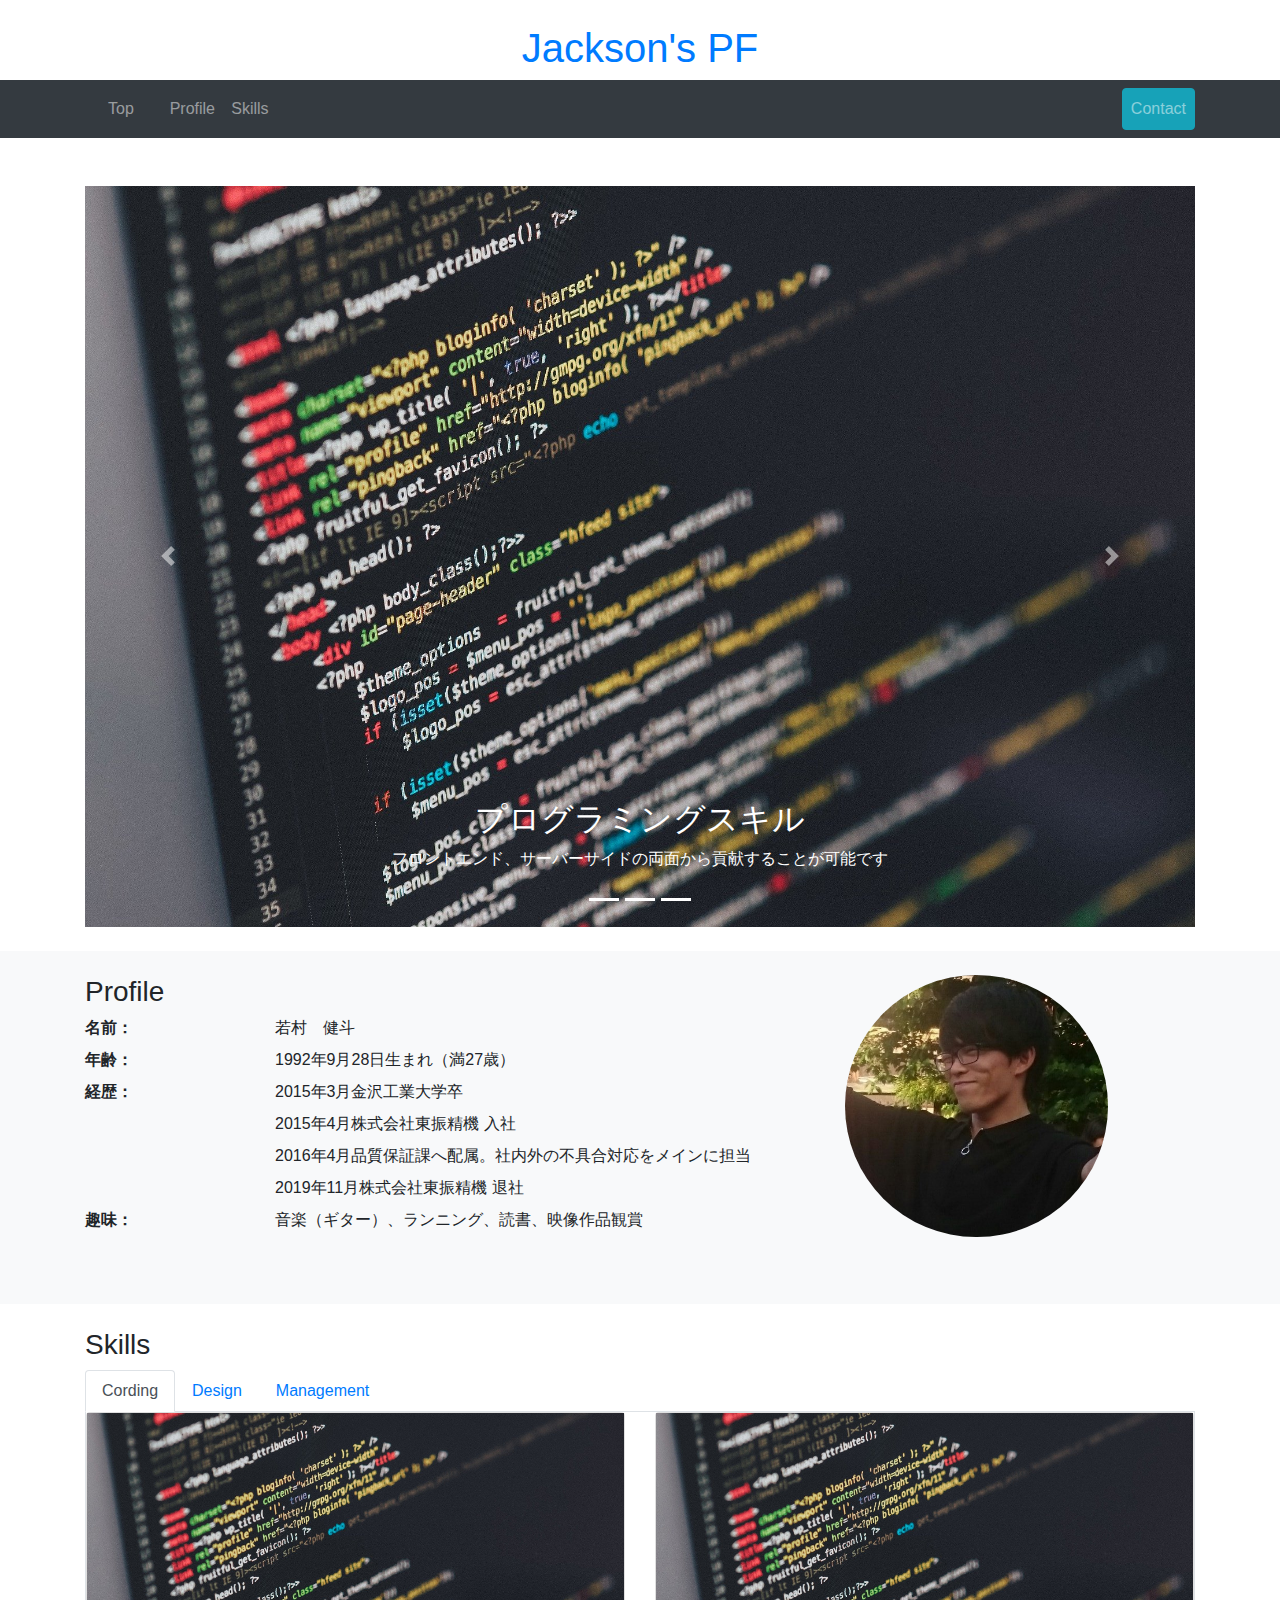
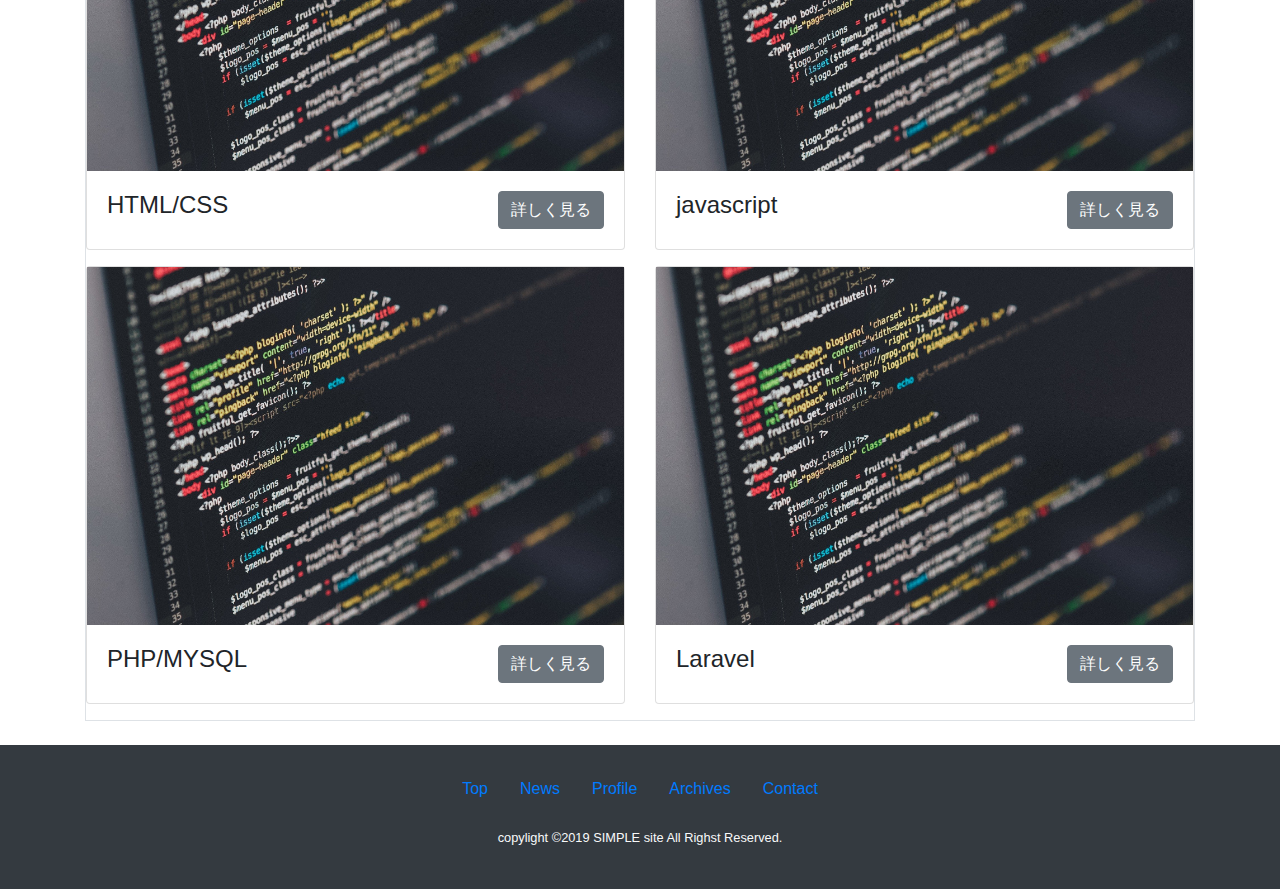
==== index.html @ bd0513f6 "second commit" ====
<!DOCTYPE html>
<html lang="ja">
<head>
    <meta charset="UTF-8">
    <meta name="viewport" content="width=device-width, initial-scale=1.0">
    <title>Document</title>
    <link rel="stylesheet" href="css/style.css">
    <link rel="stylesheet" href="bootstrap/css/bootstrap.min.css">

</head>
<body>
    <!--ヘッダー-->
    <header class="py-4">
        <div class="container text-center">
            <h1><a href="index.html">Jackson's PF</a></h1>
        </div>
        <nav class="navbar navbar-expand-md navbar-dark bg-dark sticky-top">
            <div class="container text-center">

                <button class="navbar-toggler" type="button" data-toggle="collapse" data-target="#navbar-content" aria-controls="navbar-content" aria-expanded="false" aria-label="=Toggle navigation">
                    <span class="navbar-toggler-icon"></span>
                </button>
                <div class="collapse navbar-collapse" id="navbar-content">
                    <ul class="navbar-nav mr-auto">
                        <li class="nav-item col-sm-3"><a href="#top" class="nav-link">Top</a></li>
                        <!-- <li class="nav-item col-sm-3"><a href="#news" class="nav-link">News</a></li> -->
                        <li class="nav-item col-sm-3"><a href="#profiles" class="nav-link">Profile</a></li>
                        <li class="nav-item col-sm-3"><a href="#skills" class="nav-link">Skills</a></li>
                    </ul>
                    <ul class="navbar-nav">
                        <li class="navbar-item"><a href="contact.html" class="nav-link btn btn-info">Contact</a></li>

                    </ul>
                </div>
            </div>
        </nav>

    </header>
    <!--/ヘッダー-->
    <!--メイン-->
    <main>
        <!--カルーセル-->
        <div class="py-4">
            <div class="container">
                <div id="main-visual" class="carousel slide" data-ride="carousel">
                    <ol class="carousel-indicators">
                        <li data-target="#main_visual" data-slide-to="0" class="active"></li>
                        <li data-target="#main_visual" data-slide-to="1" class="active"></li>
                        <li data-target="#main_visual" data-slide-to="2" class="active"></li>
                    </ol>
                    <div class="carousel-inner">
                        <div class="carousel-item active">
                            <img class="img-fluid" src="image/code-1839406_1920.jpg" alt="さくら">
                            <div class="carousel-caption d-none d-md-block">
                                <h2>プログラミングスキル</h2>
                                <p>フロントエンド、サーバーサイドの両面から貢献することが可能です
                                </p>
                            </div>
                        </div>
                        <div class="carousel-item">
                            <img class="img-fluid" src="image/deer-3275594_1920.jpg" alt="ボード">
                            <div class="carousel-caption d-none d-md-block">
                                <h2>デザインスキル</h2>
                                <p> Photoshop、Illustraterを用いて簡単な写真編集、ロゴ作成ができます</p>
                            </div>
                        </div>
                        <div class="carousel-item">
                            <img class="img-fluid" src="image/startup-594090_1920.jpg" alt="氷">
                            <div class="carousel-caption d-none d-md-block">
                                <h2>マネジメントスキル</h2>
                                <p>チーム活動において総合的な面で活躍することができます</p>
                            </div>
                        </div>
                    </div>
                    <a class="carousel-control-prev" href="#main_visual" role="button" data-slide="prev">
                        <span class="carousel-control-prev-icon" aria-hidden="true"></span>
                        <span class="sr-only">前に戻る</span>
                    </a>
                    <a class="carousel-control-next" href="#main_visual" role="button" data-slide="next">
                        <span class="carousel-control-next-icon" aria-hidden="true"></span>
                        <span class="sr-only">次に進む</span>
                    </a>
                </div>
            </div>
        </div>
        <!--/カルーセル-->
        <!--ニュース-->
        <!-- <div class="py-4 bg-light">
            <section id="news">
                <div class="container">
                    <div class="row">
                        <div class="col-md-8">
                            <h3>Comment</h3>
                            <p></p>
                        </div>
                    </div>
                </div>
            </section>
        </div> -->
        <!--/ニュース-->
        <!--プロフィール-->
        <div class="py-4 bg-light">
            <section id="profiles">
                <div class="container">
                    <div class="row mb-4">
                        <div class="col-md-8">
                            <h3>Profile</h3>
                            <dl class="row">
                                <dt class="col-4 col-md-3">名前：</dt>
                                <dd class="col-8 col-md-9">若村　健斗</dd>
                                <dt class="col-4 col-md-3">年齢：</dt>
                                <dd class="col-8 col-md-9">1992年9月28日生まれ（満27歳）</dd>
                                <dt class="col-4 col-md-3">経歴：</dt>
                                <dd class="col-8 col-md-9">2015年3月金沢工業大学卒</dd>
                                <dt class="col-4 col-md-3"></dt>
                                <dd class="col-8 col-md-9">2015年4月株式会社東振精機 入社</dd>
                                <dt class="col-4 col-md-3"></dt>
                                <dd class="col-8 col-md-9">2016年4月品質保証課へ配属。社内外の不具合対応をメインに担当</dd>
                                <dt class="col-4 col-md-3"></dt>
                                <dd class="col-8 col-md-9">2019年11月株式会社東振精機 退社</dd>
                                <dt class="col-4 col-md-3">趣味：</dt>
                                <dd class="col-8 col-md-9">音楽（ギター）、ランニング、読書、映像作品観賞</dd>
                            </dl>
                        </div>
                        <div class="col-md-4">
                            <img class="border-radius w-75" src="image/7ZWIS9gbRs-69HRb4pJdWQ.jpeg" alt="プロフィール写真">
                        </div>
                    </div>
                    <div class=""></div>

                </div>
            </section>

        </div>
        <!--/プロフィール-->
        <!--アーカイブ-->
        <div class="py-4">
            <section id="skills">
                <div class="container">
                    <h3>Skills</h3>
                    <!--タブ型ナビゲーション-->
                    <div class="nav nav-tabs" id="tab-menus" role="tablist">
                        <a class="nav-item nav-link active" id="tab-menu01" data-toggle="tab" href="#panel-menu01" role="tab" aria-controls="panel-menu01" aria-selected="true">
                            Cording
                        </a>
                        <a class="nav-item nav-link" id="tab-menu02" data-toggle="tab" href="#panel-menu02" role="tab" aria-controls="panel-menu02" aria-selected="false">
                            Design
                        </a>
                        <a class="nav-item nav-link" id="tab-menu03" data-toggle="tab" href="#panel-menu03" role="tab" aria-controls="panel-menu03" aria-selected="false">
                            Management
                        </a>
                    </div>
                    <!--/タブ型ナビゲーション-->
                    <!--タブ中身-->
                    <div class="tab-content" id="panel-menus">
                        <!--タブ01内容-->
                        <div class="tab-pane fade show active border border-top-0" id="panel-menu01" role="tabpanel" aria-labelledby="tab-menu01">
                            <div class="row">
                                <div class="col-md-6">
                                    <div class="card mb-3">
                                        <img src="image/code-1839406_1920.jpg" alt="" class="img-fluid">
                                        <div class="card-body d-flex justify-content-between">
                                            <h4>HTML/CSS</h4>
                                            <button type="button" class="btn btn-secondary">
                                                詳しく見る
                                            </button>
                                        </div>
                                    </div>
                                </div>
                                <div class="col-md-6">
                                    <div class="card mb-3">
                                        <img src="image/code-1839406_1920.jpg" alt="" class="img-fluid">
                                        <div class="card-body d-flex justify-content-between">
                                            <h4>javascript</h4>
                                            <button type="button" class="btn btn-secondary">
                                                詳しく見る
                                            </button>
                                        </div>
                                    </div>
                                </div>
                                <div class="col-md-6">
                                    <div class="card mb-3">
                                        <img src="image/code-1839406_1920.jpg" alt="" class="img-fluid">
                                        <div class="card-body d-flex justify-content-between">
                                            <h4>PHP/MYSQL</h4>
                                            <button type="button" class="btn btn-secondary">
                                                詳しく見る
                                            </button>
                                        </div>
                                    </div>
                                </div>
                                <div class="col-md-6">
                                    <div class="card mb-3">
                                        <img src="image/code-1839406_1920.jpg" alt="" class="img-fluid">
                                        <div class="card-body d-flex justify-content-between">
                                            <h4>Laravel</h4>
                                            <button type="button" class="btn btn-secondary">
                                                詳しく見る
                                            </button>
                                        </div>
                                    </div>
                                </div>
                            </div>

                        </div>
                        <!--/タブ01内容-->
                        <!--タブ02内容-->
                        <div class="tab-pane fade border border-top-0" id="panel-menu02" role="tabpanel" aria-labelledby="tab-menu02">
                            <div class="row">
                                <div class="col-md-6">
                                    <div class="card mb-3">
                                        <img src="image/deer-3275594_1920.jpg" alt="" class="img-fluid">
                                        <div class="card-body d-flex justify-content-between">
                                            <h4>Illustrater</h4>
                                            <button type="button" class="btn btn-secondary">
                                                詳しく見る
                                            </button>
                                        </div>
                                    </div>
                                </div>
                                <div class="col-md-6">
                                    <div class="card mb-3">
                                        <img src="image/deer-3275594_1920.jpg" alt="" class="img-fluid">
                                        <div class="card-body d-flex justify-content-between">
                                            <h4>Photoshop</h4>
                                            <button type="button" class="btn btn-secondary">
                                                詳しく見る
                                            </button>
                                        </div>
                                    </div>
                                </div>
                            </div>
                        </div>
                        <!--/タブ02内容-->
                        <!--タブ03内容-->
                        <div class="tab-pane fade border border-top-0" id="panel-menu03" role="tabpanel" aria-labelledby="tab-menu03">
                            <div class="row">
                                <div class="col-md-6">
                                    <div class="card mb-3">
                                        <img src="image/startup-594090_1920.jpg" alt="" class="img-fluid">
                                        <div class="card-body d-flex justify-content-between">
                                            <h4>リーダーシップ力</h4>
                                            <button type="button" class="btn btn-secondary">
                                                詳しく見る
                                            </button>
                                        </div>
                                    </div>
                                </div>
                                <div class="col-md-6">
                                    <div class="card mb-3">
                                        <img src="image/startup-594090_1920.jpg" alt="" class="img-fluid">
                                        <div class="card-body d-flex justify-content-between">
                                            <h4>論理的思考力</h4>
                                            <button type="button" class="btn btn-secondary">
                                                詳しく見る
                                            </button>
                                        </div>
                                    </div>
                                </div>
                            </div>
                        </div>
                        <!--/タブ03内容-->
                    </div>
                    <!--/タブ中身-->

                </div>
            </section>

        </div>
        <!--/アーカイブ-->

        <!--入力フォーム-->
        <div>

        </div>
        <!--/入力フォーム-->
    </main>
    <!--/メイン-->
    <!--フッター-->
    <footer class="py-4 bg-dark text-light">
        <div class="container text-center">
            <ul class="nav justify-content-center mb-3">
                <li class="nav-item">
                    <a class="nav-link" href="#top">Top</a>
                </li>
                <li class="nav-item">
                    <a class="nav-link" href="#news">News</a>
                </li>
                <li class="nav-item">
                    <a class="nav-link" href="#profiles">Profile</a>
                </li>
                <li class="nav-item">
                    <a class="nav-link" href="#archives">Archives</a>
                </li>
                <li class="nav-item">
                    <a class="nav-link" href="contact.html">Contact</a>
                </li>
            </ul>
            <p><small>copylight &copy;2019 SIMPLE site All Righst Reserved.</small></p>
        </div>

    </footer>
    <!--フッター-->
    <script src="bootstrap/js/jquery-3.4.1.min.js"></script>
    <script src="bootstrap/js/bootstrap.bundle.min.js"></script>

</body>
</html>
---- css/style.css ----
@charset "utf-8";
.html{
    font-size: 62.5%;
}
body{
    margin: 0;
    background-color: #eaedf2;
    color: #252525;
    font-family: "Helvetica","Arial","BIZ UDGothic","Hiragino Kaku Gothic ProN","Hiragino Sans",YuGothic,"Yu Gothic","メイリオ",Meiryo,sans-serif;
}
*,*::before,*::after{
    box-sizing: border-box;
}
.border-radius{
    border-radius: 50%;
}
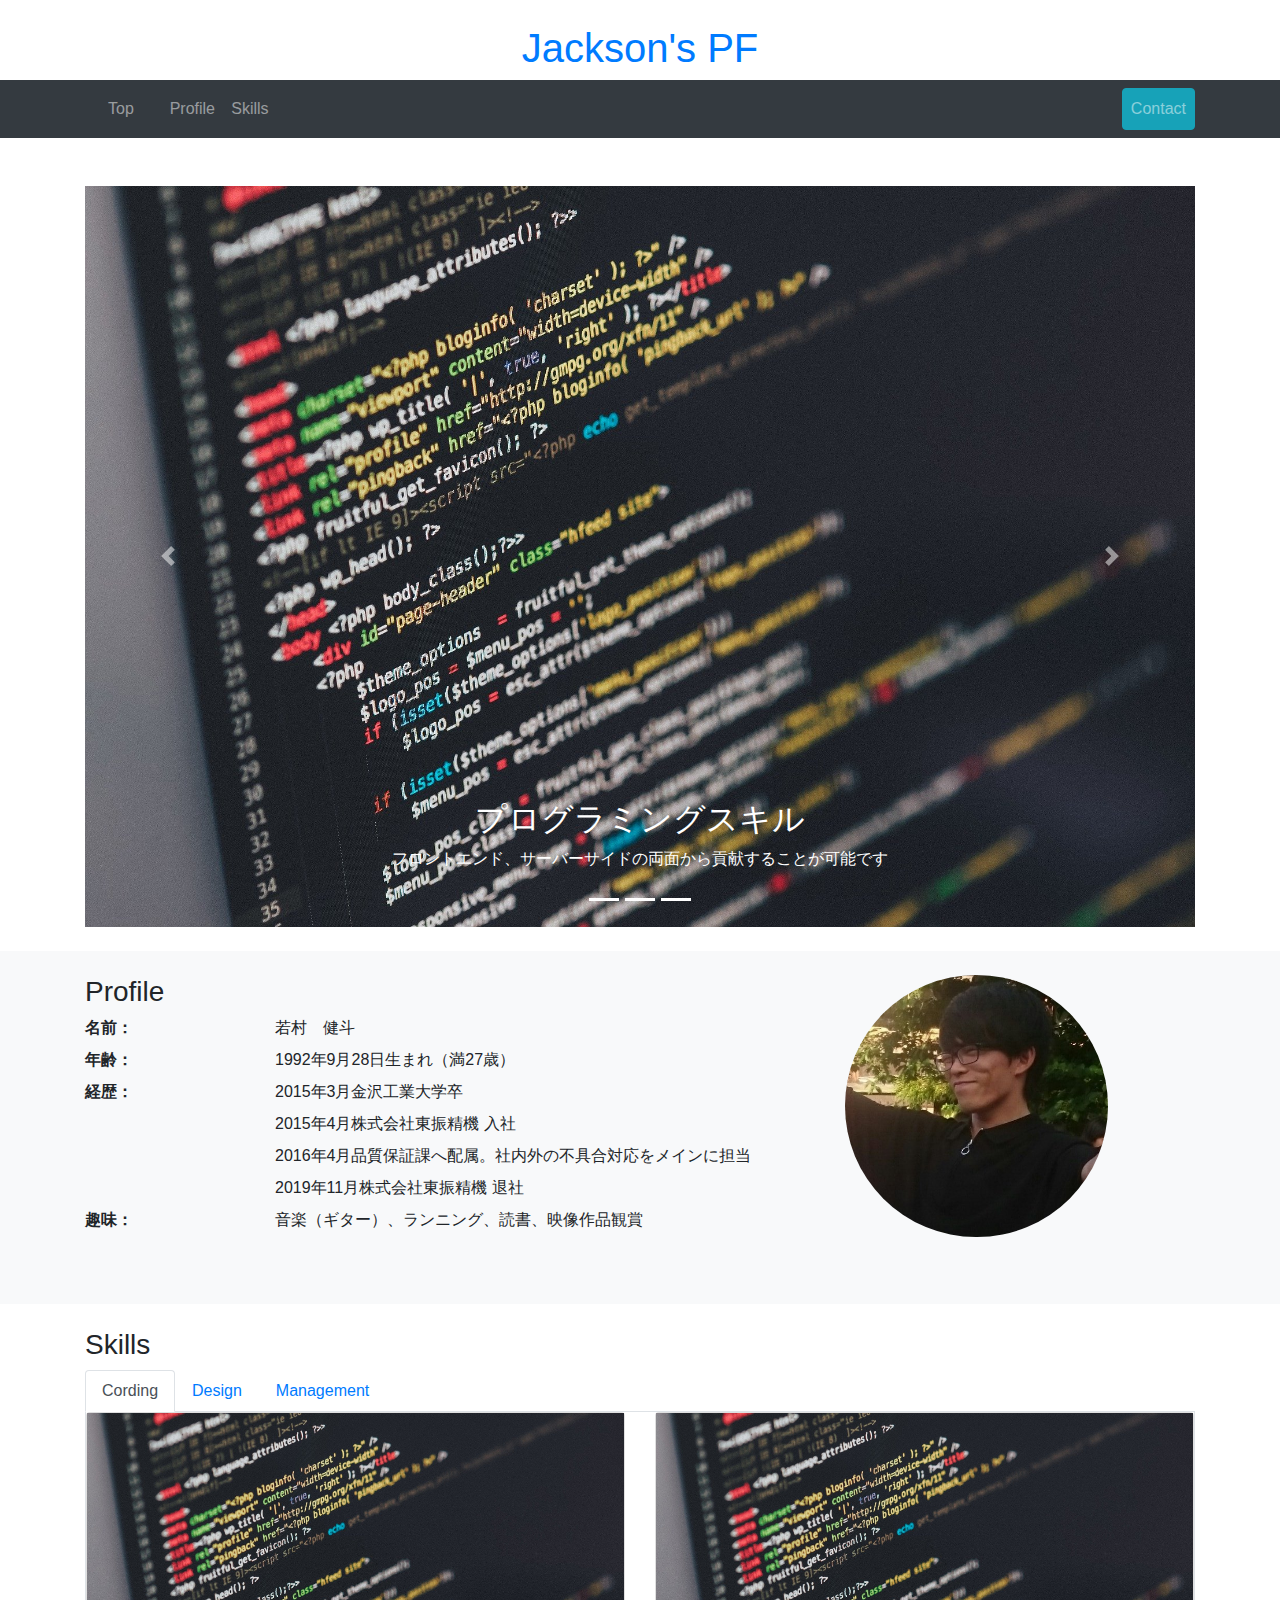
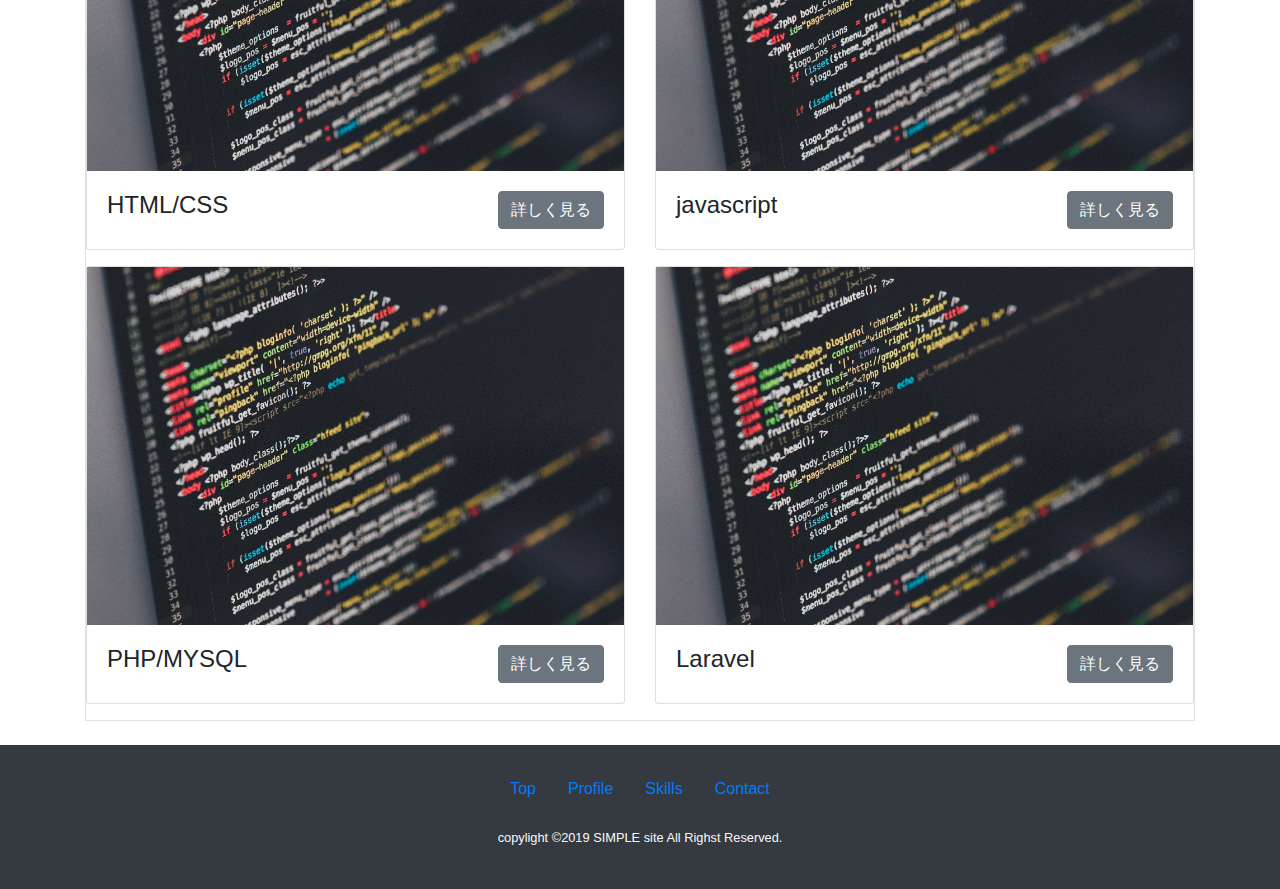
==== commit a8444a7a: "third commit" ====
--- a/index.html
+++ b/index.html
@@ -283,14 +283,14 @@
                 <li class="nav-item">
                     <a class="nav-link" href="#top">Top</a>
                 </li>
-                <li class="nav-item">
+                <!-- <li class="nav-item">
                     <a class="nav-link" href="#news">News</a>
-                </li>
+                </li> -->
                 <li class="nav-item">
                     <a class="nav-link" href="#profiles">Profile</a>
                 </li>
                 <li class="nav-item">
-                    <a class="nav-link" href="#archives">Archives</a>
+                    <a class="nav-link" href="#skills">Skills</a>
                 </li>
                 <li class="nav-item">
                     <a class="nav-link" href="contact.html">Contact</a>
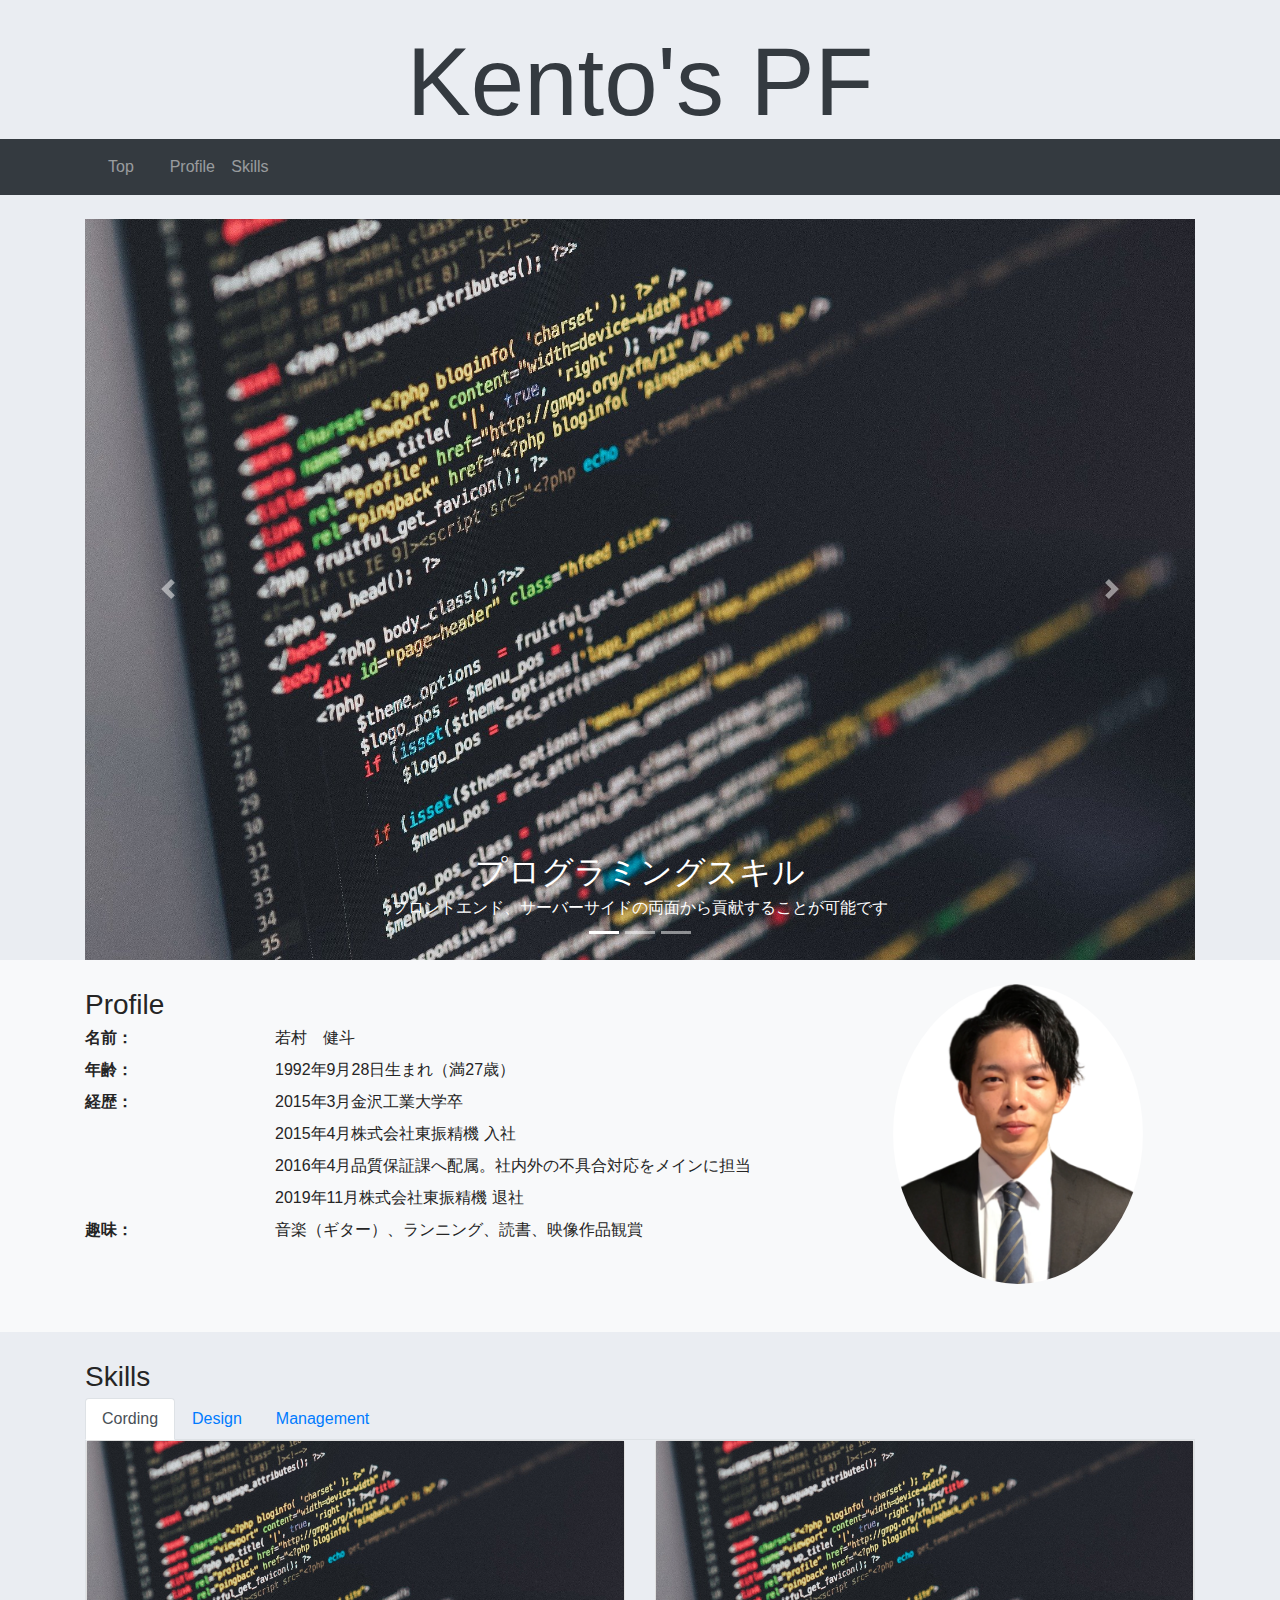
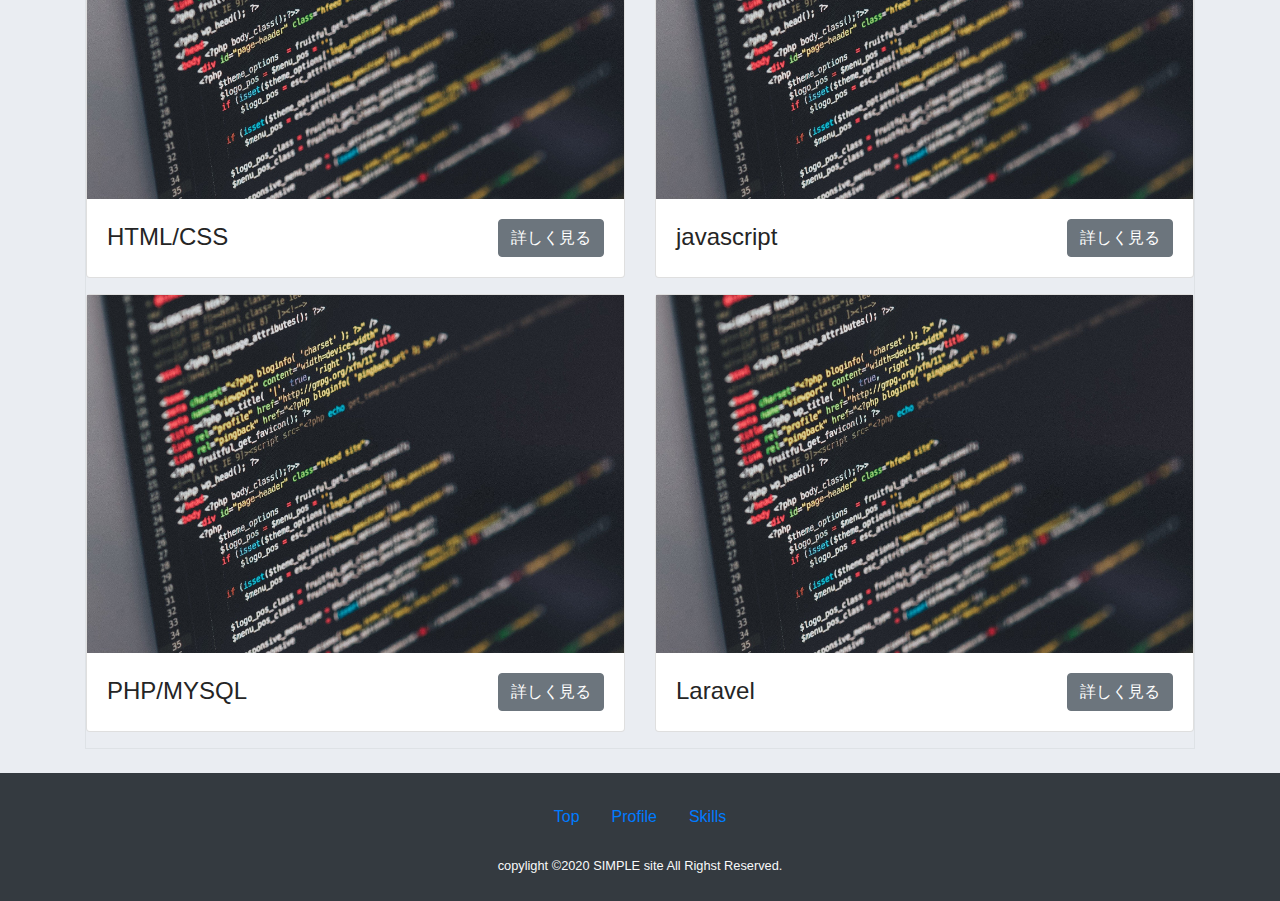
==== commit 2a8778f4: "add modal and more" ====
--- a/index.html
+++ b/index.html
@@ -4,15 +4,17 @@
     <meta charset="UTF-8">
     <meta name="viewport" content="width=device-width, initial-scale=1.0">
     <title>Document</title>
+    <link rel="stylesheet" href="bootstrap/css/bootstrap.min.css">
     <link rel="stylesheet" href="css/style.css">
-    <link rel="stylesheet" href="bootstrap/css/bootstrap.min.css">
+    <link rel="stylesheet" href="css/reset.css">
+
 
 </head>
 <body>
     <!--ヘッダー-->
     <header class="py-4">
         <div class="container text-center">
-            <h1><a href="index.html">Jackson's PF</a></h1>
+            <h1 class="display-1"><a href="index.html" class="text-dark">Kento's PF</a></h1>
         </div>
         <nav class="navbar navbar-expand-md navbar-dark bg-dark sticky-top">
             <div class="container text-center">
@@ -27,10 +29,10 @@
                         <li class="nav-item col-sm-3"><a href="#profiles" class="nav-link">Profile</a></li>
                         <li class="nav-item col-sm-3"><a href="#skills" class="nav-link">Skills</a></li>
                     </ul>
-                    <ul class="navbar-nav">
+                    <!-- <ul class="navbar-nav">
                         <li class="navbar-item"><a href="contact.html" class="nav-link btn btn-info">Contact</a></li>
 
-                    </ul>
+                    </ul> -->
                 </div>
             </div>
         </nav>
@@ -40,17 +42,17 @@
     <!--メイン-->
     <main>
         <!--カルーセル-->
-        <div class="py-4">
+        <div class="py-0">
             <div class="container">
-                <div id="main-visual" class="carousel slide" data-ride="carousel">
+                <div id="main_visual" class="carousel slide" data-ride="carousel">
                     <ol class="carousel-indicators">
                         <li data-target="#main_visual" data-slide-to="0" class="active"></li>
-                        <li data-target="#main_visual" data-slide-to="1" class="active"></li>
-                        <li data-target="#main_visual" data-slide-to="2" class="active"></li>
+                        <li data-target="#main_visual" data-slide-to="1"></li>
+                        <li data-target="#main_visual" data-slide-to="2"></li>
                     </ol>
                     <div class="carousel-inner">
                         <div class="carousel-item active">
-                            <img class="img-fluid" src="image/code-1839406_1920.jpg" alt="さくら">
+                            <img class="img-fluid" src="image/code-1839406_1920.jpg" alt="html/css">
                             <div class="carousel-caption d-none d-md-block">
                                 <h2>プログラミングスキル</h2>
                                 <p>フロントエンド、サーバーサイドの両面から貢献することが可能です
@@ -58,14 +60,14 @@
                             </div>
                         </div>
                         <div class="carousel-item">
-                            <img class="img-fluid" src="image/deer-3275594_1920.jpg" alt="ボード">
+                            <img class="img-fluid" src="image/deer-3275594_1920.jpg" alt="design-logo">
                             <div class="carousel-caption d-none d-md-block">
                                 <h2>デザインスキル</h2>
                                 <p> Photoshop、Illustraterを用いて簡単な写真編集、ロゴ作成ができます</p>
                             </div>
                         </div>
                         <div class="carousel-item">
-                            <img class="img-fluid" src="image/startup-594090_1920.jpg" alt="氷">
+                            <img class="img-fluid" src="image/startup-594090_1920.jpg" alt="pm-logo">
                             <div class="carousel-caption d-none d-md-block">
                                 <h2>マネジメントスキル</h2>
                                 <p>チーム活動において総合的な面で活躍することができます</p>
@@ -123,7 +125,7 @@
                             </dl>
                         </div>
                         <div class="col-md-4">
-                            <img class="border-radius w-75" src="image/7ZWIS9gbRs-69HRb4pJdWQ.jpeg" alt="プロフィール写真">
+                            <img class="border-radius profile-image ml-5" src="image/スクリーンショット 2020-02-04 18.55.08.png" alt="プロフィール写真">
                         </div>
                     </div>
                     <div class=""></div>
@@ -161,7 +163,7 @@
                                         <img src="image/code-1839406_1920.jpg" alt="" class="img-fluid">
                                         <div class="card-body d-flex justify-content-between">
                                             <h4>HTML/CSS</h4>
-                                            <button type="button" class="btn btn-secondary">
+                                            <button type="button" class="btn btn-secondary" data-toggle="modal" data-target="#modal01">
                                                 詳しく見る
                                             </button>
                                         </div>
@@ -172,7 +174,7 @@
                                         <img src="image/code-1839406_1920.jpg" alt="" class="img-fluid">
                                         <div class="card-body d-flex justify-content-between">
                                             <h4>javascript</h4>
-                                            <button type="button" class="btn btn-secondary">
+                                            <button type="button" class="btn btn-secondary" data-toggle="modal" data-target="#modal02">
                                                 詳しく見る
                                             </button>
                                         </div>
@@ -183,7 +185,7 @@
                                         <img src="image/code-1839406_1920.jpg" alt="" class="img-fluid">
                                         <div class="card-body d-flex justify-content-between">
                                             <h4>PHP/MYSQL</h4>
-                                            <button type="button" class="btn btn-secondary">
+                                            <button type="button" class="btn btn-secondary" data-toggle="modal" data-target="#modal03">
                                                 詳しく見る
                                             </button>
                                         </div>
@@ -194,14 +196,97 @@
                                         <img src="image/code-1839406_1920.jpg" alt="" class="img-fluid">
                                         <div class="card-body d-flex justify-content-between">
                                             <h4>Laravel</h4>
-                                            <button type="button" class="btn btn-secondary">
-                                                詳しく見る
-                                            </button>
-                                        </div>
-                                    </div>
-                                </div>
-                            </div>
-
+                                            <button type="button" class="btn btn-secondary" data-toggle="modal" data-target="#modal04">
+                                                詳しく見る
+                                            </button>
+                                        </div>
+                                    </div>
+                                </div>
+                            </div>
+                            <!-- もーだる中身01 -->
+                            <div class="modal fade" id="modal01" tabindex="-1" role="dialog" aria-labelledby="modal01-label" aria-hidden="true">
+                                <div class="modal-dialog modal-dialog-centerd" role="document">
+                                    <div class="modal-content">
+                                        <div class="modal-header">
+                                            <h5 class="modal-title" id="modal01-label">HTML/CSS</h5>
+                                            <button type="button" class="close" data-dismiss="modal" aria-label="Close">
+                                                <span aria-hidden="true">&times;</span>
+                                            </button>
+                                        </div>
+                                        <div class="modal-body">
+                                            <p class="text-center"><img alt="#" src="./image/code-1839406_1920.jpg" class="img-fluid"></p>
+                                            <p>一般的なwebサイトをコーディングすることができます。Bootstrapのフレームワークを扱うことができます。</p>
+                                        </div>
+                                        <div class="modal-footer">
+                                            <button type="button" class="btn btn-secondary" data-dismiss="modal">Close</button>
+                                        </div>
+                                    </div>
+                                </div>
+                            </div>
+                            <!--  /モーダルなかみ01 -->
+                            <!-- もーだる中身０２ -->
+                            <div class="modal fade" id="modal02" tabindex="-1" role="dialog" aria-labelledby="modal02-label" aria-hidden="true">
+                                <div class="modal-dialog modal-dialog-centerd" role="document">
+                                    <div class="modal-content">
+                                        <div class="modal-header">
+                                            <h5 class="modal-title" id="modal01-label">javascript</h5>
+                                            <button type="button" class="close" data-dismiss="modal" aria-label="Close">
+                                                <span aria-hidden="true">&times;</span>
+                                            </button>
+                                        </div>
+                                        <div class="modal-body">
+                                            <p class="text-center"><img alt="#" src="./image/code-1839406_1920.jpg" class="img-fluid"></p>
+                                            <p>現在勉強中ですが、web上で動く簡単なものを組み込むことができます</p>
+                                        </div>
+                                        <div class="modal-footer">
+                                            <button type="button" class="btn btn-secondary" data-dismiss="modal">Close</button>
+                                        </div>
+                                    </div>
+                                </div>
+                            </div>
+                            <!--  /モーダルなかみ02 -->
+                            <!-- もーだる中身03 -->
+                            <div class="modal fade" id="modal03" tabindex="-1" role="dialog" aria-labelledby="modal03-label" aria-hidden="true">
+                                <div class="modal-dialog modal-dialog-centerd" role="document">
+                                    <div class="modal-content">
+                                        <div class="modal-header">
+                                            <h5 class="modal-title" id="modal03-label">PHP/MYSQL</h5>
+                                            <button type="button" class="close" data-dismiss="modal" aria-label="Close">
+                                                <span aria-hidden="true">&times;</span>
+                                            </button>
+                                        </div>
+                                        <div class="modal-body">
+                                            <p class="text-center"><img alt="#" src="./image/code-1839406_1920.jpg" class="img-fluid"></p>
+                                            <p>データベースとのデータの遷移、リレーションなど基本的な使用用途については問題なく扱うことができます。</p>
+                                        </div>
+                                        <div class="modal-footer">
+                                            <button type="button" class="btn btn-secondary" data-dismiss="modal">Close</button>
+                                        </div>
+                                    </div>
+                                </div>
+                            </div>
+                            <!--  /モーダルなかみ03 -->
+                            <!-- もーだる中身04 -->
+                            <div class="modal fade" id="modal04" tabindex="-1" role="dialog" aria-labelledby="modal04-label" aria-hidden="true">
+                                <div class="modal-dialog modal-dialog-centerd" role="document">
+                                    <div class="modal-content">
+                                        <div class="modal-header">
+                                            <h5 class="modal-title" id="modal04-label">Laravel</h5>
+                                            <button type="button" class="close" data-dismiss="modal" aria-label="Close">
+                                                <span aria-hidden="true">&times;</span>
+                                            </button>
+                                        </div>
+                                        <div class="modal-body">
+                                            <p class="text-center"><img alt="#" src="./image/code-1839406_1920.jpg" class="img-fluid"></p>
+                                            <p>基本的なMVCのシステムを理解してアプリを作成できます。laravelを用いたアプリを作成いたしました。googleAPIを用いた画像認証装置が組み込まれています。またCRUD機能が組み込まれてあります。（URL:https://glacial-lowlands-63120.herokuapp.com/)</p>
+                                        </div>
+                                        <div class="modal-footer">
+                                            <button type="button" class="btn btn-secondary" data-dismiss="modal">Close</button>
+                                        </div>
+                                    </div>
+                                </div>
+                            </div>
+                            <!--  /モーダルなかみ04 -->
                         </div>
                         <!--/タブ01内容-->
                         <!--タブ02内容-->
@@ -212,7 +297,7 @@
                                         <img src="image/deer-3275594_1920.jpg" alt="" class="img-fluid">
                                         <div class="card-body d-flex justify-content-between">
                                             <h4>Illustrater</h4>
-                                            <button type="button" class="btn btn-secondary">
+                                            <button type="button" class="btn btn-secondary" data-toggle="modal" data-target="#modal05">
                                                 詳しく見る
                                             </button>
                                         </div>
@@ -223,13 +308,55 @@
                                         <img src="image/deer-3275594_1920.jpg" alt="" class="img-fluid">
                                         <div class="card-body d-flex justify-content-between">
                                             <h4>Photoshop</h4>
-                                            <button type="button" class="btn btn-secondary">
-                                                詳しく見る
-                                            </button>
-                                        </div>
-                                    </div>
-                                </div>
-                            </div>
+                                            <button type="button" class="btn btn-secondary" data-toggle="modal" data-target="#modal06">
+                                                詳しく見る
+                                            </button>
+                                        </div>
+                                    </div>
+                                </div>
+                            </div>
+                            <!-- もーだる中身05 -->
+                            <div class="modal fade" id="modal05" tabindex="-1" role="dialog" aria-labelledby="modal05-label" aria-hidden="true">
+                                <div class="modal-dialog modal-dialog-centerd" role="document">
+                                    <div class="modal-content">
+                                        <div class="modal-header">
+                                            <h5 class="modal-title" id="modal05-label">Illustrater</h5>
+                                            <button type="button" class="close" data-dismiss="modal" aria-label="Close">
+                                                <span aria-hidden="true">&times;</span>
+                                            </button>
+                                        </div>
+                                        <div class="modal-body">
+                                            <p class="text-center"><img alt="#" src="./image/deer-3275594_1920.jpg" class="img-fluid"></p>
+                                            <p>デザインに興味があり将来的にはwebで用いられるようなロゴを作成できるようになりたいと考えており現在勉強中です。</p>
+                                        </div>
+                                        <div class="modal-footer">
+                                            <button type="button" class="btn btn-secondary" data-dismiss="modal">Close</button>
+                                        </div>
+                                    </div>
+                                </div>
+                            </div>
+                            <!--  /モーダルなかみ05 -->
+                            <!-- もーだる中身06 -->
+                            <div class="modal fade" id="modal06" tabindex="-1" role="dialog" aria-labelledby="modal06-label" aria-hidden="true">
+                                <div class="modal-dialog modal-dialog-centerd" role="document">
+                                    <div class="modal-content">
+                                        <div class="modal-header">
+                                            <h5 class="modal-title" id="modal06-label">Photoshop</h5>
+                                            <button type="button" class="close" data-dismiss="modal" aria-label="Close">
+                                                <span aria-hidden="true">&times;</span>
+                                            </button>
+                                        </div>
+                                        <div class="modal-body">
+                                            <p class="text-center"><img alt="#" src="./image/deer-3275594_1920.jpg" class="img-fluid"></p>
+                                            <p>webデザインにおいて写真編集能力は必須と考えており、Illustrater同様現在学習中です。将来的には動画編集にも役立てていけるように考えております。</p>
+                                        </div>
+                                        <div class="modal-footer">
+                                            <button type="button" class="btn btn-secondary" data-dismiss="modal">Close</button>
+                                        </div>
+                                    </div>
+                                </div>
+                            </div>
+                            <!--  /モーダルなかみ06 -->
                         </div>
                         <!--/タブ02内容-->
                         <!--タブ03内容-->
@@ -240,7 +367,7 @@
                                         <img src="image/startup-594090_1920.jpg" alt="" class="img-fluid">
                                         <div class="card-body d-flex justify-content-between">
                                             <h4>リーダーシップ力</h4>
-                                            <button type="button" class="btn btn-secondary">
+                                            <button type="button" class="btn btn-secondary" data-toggle="modal" data-target="#modal07">
                                                 詳しく見る
                                             </button>
                                         </div>
@@ -250,14 +377,88 @@
                                     <div class="card mb-3">
                                         <img src="image/startup-594090_1920.jpg" alt="" class="img-fluid">
                                         <div class="card-body d-flex justify-content-between">
-                                            <h4>論理的思考力</h4>
-                                            <button type="button" class="btn btn-secondary">
-                                                詳しく見る
-                                            </button>
-                                        </div>
-                                    </div>
-                                </div>
-                            </div>
+                                            <h4>問題・課題解決能力</h4>
+                                            <button type="button" class="btn btn-secondary" data-toggle="modal" data-target="#modal08">
+                                                詳しく見る
+                                            </button>
+                                        </div>
+                                    </div>
+                                </div>
+                                <div class="col-md-6">
+                                    <div class="card mb-3">
+                                        <img src="image/startup-594090_1920.jpg" alt="" class="img-fluid">
+                                        <div class="card-body d-flex justify-content-between">
+                                            <h4>統計的分析能力</h4>
+                                            <button type="button" class="btn btn-secondary" data-toggle="modal" data-target="#modal09">
+                                                詳しく見る
+                                            </button>
+                                        </div>
+                                    </div>
+                                </div>
+                            </div>
+                            <!-- もーだる中身07 -->
+                            <div class="modal fade" id="modal07" tabindex="-1" role="dialog" aria-labelledby="modal07-label" aria-hidden="true">
+                                <div class="modal-dialog modal-dialog-centerd" role="document">
+                                    <div class="modal-content">
+                                        <div class="modal-header">
+                                            <h5 class="modal-title" id="modal07-label">リーダーシップ力</h5>
+                                            <button type="button" class="close" data-dismiss="modal" aria-label="Close">
+                                                <span aria-hidden="true">&times;</span>
+                                            </button>
+                                        </div>
+                                        <div class="modal-body">
+                                            <p class="text-center"><img alt="#" src="./image/startup-594090_1920.jpg" class="img-fluid"></p>
+                                            <p>少人数でのチーム活動においてこれまでに多くの経験を経ており前職においても率先してチームのリーダーを務め上げてきました。そのためチームを導くために必要な能力を持ち合わせていると自負しております。ただそれを驕るのでなく新たな環境下でも常に学び続ける姿勢を持って行動していきたいと思っています。</p>
+                                        </div>
+                                        <div class="modal-footer">
+                                            <button type="button" class="btn btn-secondary" data-dismiss="modal">Close</button>
+                                        </div>
+                                    </div>
+                                </div>
+                            </div>
+                            <!--  /モーダルなかみ07 -->
+                            <!-- もーだる中身08 -->
+                            <div class="modal fade" id="modal08" tabindex="-1" role="dialog" aria-labelledby="modal08-label" aria-hidden="true">
+                                <div class="modal-dialog modal-dialog-centerd" role="document">
+                                    <div class="modal-content">
+                                        <div class="modal-header">
+                                            <h5 class="modal-title" id="modal08-label">問題・課題解決能力</h5>
+                                            <button type="button" class="close" data-dismiss="modal" aria-label="Close">
+                                                <span aria-hidden="true">&times;</span>
+                                            </button>
+                                        </div>
+                                        <div class="modal-body">
+                                            <p class="text-center"><img alt="#" src="./image/startup-594090_1920.jpg" class="img-fluid"></p>
+                                            <p>前職が不具合処理を担当する部署であったため数々の問題、課題について向き合ってきました。そしてそれらを解決してきた経験から客先からのクレームや社内不具合などあらゆるトラブルに対しての対応力を持っています。</p>
+                                        </div>
+                                        <div class="modal-footer">
+                                            <button type="button" class="btn btn-secondary" data-dismiss="modal">Close</button>
+                                        </div>
+                                    </div>
+                                </div>
+                            </div>
+                            <!--  /モーダルなかみ08 -->
+                            <!-- もーだる中身08 -->
+                            <div class="modal fade" id="modal09" tabindex="-1" role="dialog" aria-labelledby="modal09-label" aria-hidden="true">
+                                <div class="modal-dialog modal-dialog-centerd" role="document">
+                                    <div class="modal-content">
+                                        <div class="modal-header">
+                                            <h5 class="modal-title" id="modal09-label">統計的分析能力</h5>
+                                            <button type="button" class="close" data-dismiss="modal" aria-label="Close">
+                                                <span aria-hidden="true">&times;</span>
+                                            </button>
+                                        </div>
+                                        <div class="modal-body">
+                                            <p class="text-center"><img alt="#" src="./image/startup-594090_1920.jpg" class="img-fluid"></p>
+                                            <p>前職では多くのデータ分析を行ってきました。統計手法やグラフといった知識を持ち合わせており、正確性はもちろん視覚的にもわかりやすい資料を作成することができます。</p>
+                                        </div>
+                                        <div class="modal-footer">
+                                            <button type="button" class="btn btn-secondary" data-dismiss="modal">Close</button>
+                                        </div>
+                                    </div>
+                                </div>
+                            </div>
+                            <!--  /モーダルなかみ08 -->
                         </div>
                         <!--/タブ03内容-->
                     </div>
@@ -292,11 +493,11 @@
                 <li class="nav-item">
                     <a class="nav-link" href="#skills">Skills</a>
                 </li>
-                <li class="nav-item">
+                <!-- <li class="nav-item">
                     <a class="nav-link" href="contact.html">Contact</a>
-                </li>
+                </li> -->
             </ul>
-            <p><small>copylight &copy;2019 SIMPLE site All Righst Reserved.</small></p>
+            <p><small>copylight &copy;2020 SIMPLE site All Righst Reserved.</small></p>
         </div>
 
     </footer>
--- a/css/style.css
+++ b/css/style.css
@@ -6,7 +6,7 @@
     margin: 0;
     background-color: #eaedf2;
     color: #252525;
-    font-family: "Helvetica","Arial","BIZ UDGothic","Hiragino Kaku Gothic ProN","Hiragino Sans",YuGothic,"Yu Gothic","メイリオ",Meiryo,sans-serif;
+    /* font-family: 'Franklin Gothic Medium', 'Arial Narrow', Arial, sans-serif; */
 }
 *,*::before,*::after{
     box-sizing: border-box;
@@ -14,3 +14,7 @@
 .border-radius{
     border-radius: 50%;
 }
+.profile-image{
+    width: 250px;
+    height: 300px;
+}
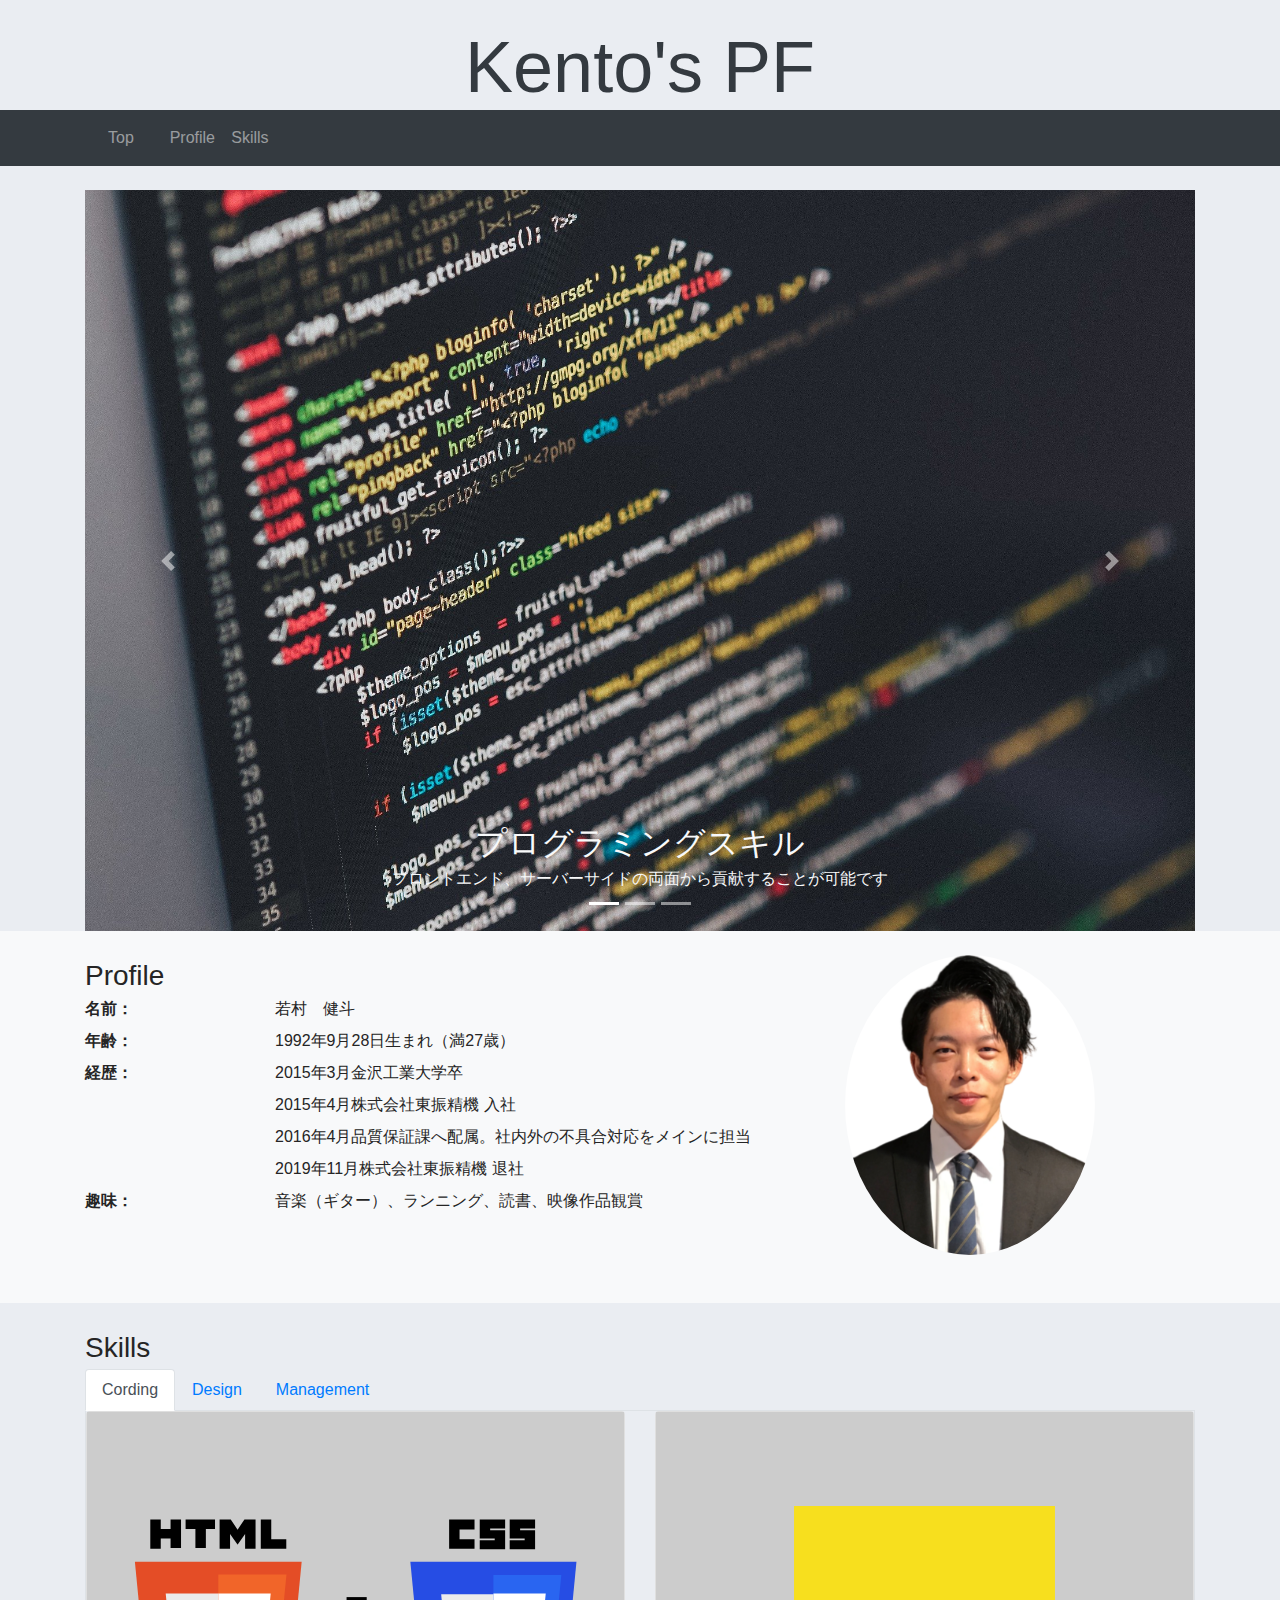
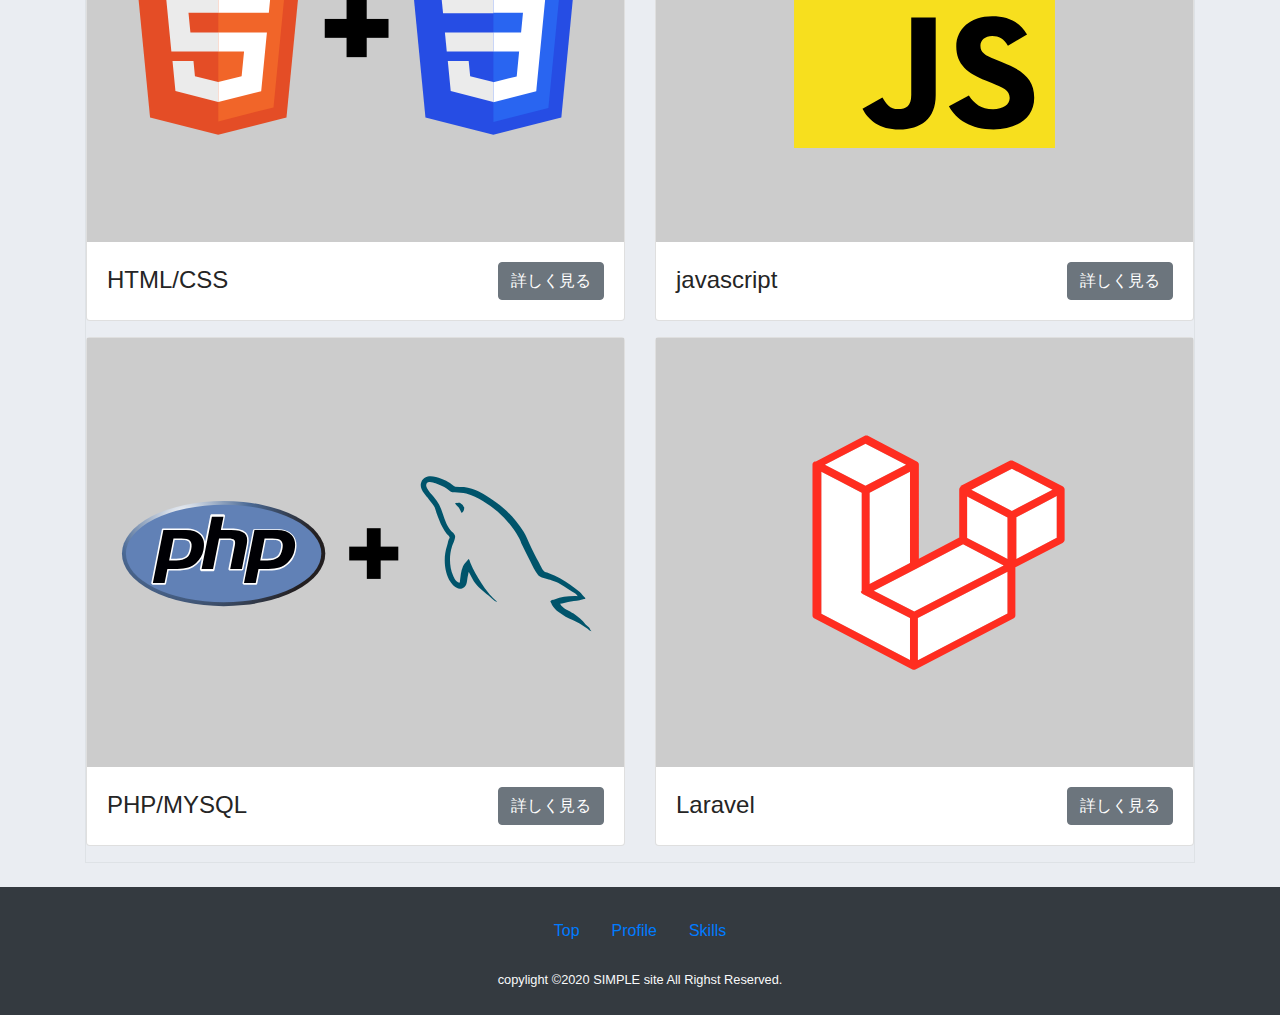
==== commit 99c2770f: "fixed images" ====
--- a/index.html
+++ b/index.html
@@ -3,7 +3,7 @@
 <head>
     <meta charset="UTF-8">
     <meta name="viewport" content="width=device-width, initial-scale=1.0">
-    <title>Document</title>
+    <title>Kento's　Portfolio</title>
     <link rel="stylesheet" href="bootstrap/css/bootstrap.min.css">
     <link rel="stylesheet" href="css/style.css">
     <link rel="stylesheet" href="css/reset.css">
@@ -14,7 +14,7 @@
     <!--ヘッダー-->
     <header class="py-4">
         <div class="container text-center">
-            <h1 class="display-1"><a href="index.html" class="text-dark">Kento's PF</a></h1>
+            <h1 class="display-3"><a href="index.html" class="text-dark">Kento's PF</a></h1>
         </div>
         <nav class="navbar navbar-expand-md navbar-dark bg-dark sticky-top">
             <div class="container text-center">
@@ -54,23 +54,23 @@
                         <div class="carousel-item active">
                             <img class="img-fluid" src="image/code-1839406_1920.jpg" alt="html/css">
                             <div class="carousel-caption d-none d-md-block">
-                                <h2>プログラミングスキル</h2>
-                                <p>フロントエンド、サーバーサイドの両面から貢献することが可能です
+                                <h2 class="text-light">プログラミングスキル</h2>
+                                <p class="text-light">フロントエンド、サーバーサイドの両面から貢献することが可能です
                                 </p>
                             </div>
                         </div>
                         <div class="carousel-item">
                             <img class="img-fluid" src="image/deer-3275594_1920.jpg" alt="design-logo">
                             <div class="carousel-caption d-none d-md-block">
-                                <h2>デザインスキル</h2>
-                                <p> Photoshop、Illustraterを用いて簡単な写真編集、ロゴ作成ができます</p>
+                                <h2 class="text-light">デザインスキル</h2>
+                                <p class="text-light">Photoshop、Illustraterを用いて簡単な写真編集、ロゴ作成ができます</p>
                             </div>
                         </div>
                         <div class="carousel-item">
-                            <img class="img-fluid" src="image/startup-594090_1920.jpg" alt="pm-logo">
+                            <img class="img-fluid" src="image/conference-room-768441_1920.jpg" alt="pm-logo">
                             <div class="carousel-caption d-none d-md-block">
-                                <h2>マネジメントスキル</h2>
-                                <p>チーム活動において総合的な面で活躍することができます</p>
+                                <h2 class="text-light">マネジメントスキル</h2>
+                                <p class="text-light">チーム活動において総合的な面で活躍することができます</p>
                             </div>
                         </div>
                     </div>
@@ -125,7 +125,7 @@
                             </dl>
                         </div>
                         <div class="col-md-4">
-                            <img class="border-radius profile-image ml-5" src="image/スクリーンショット 2020-02-04 18.55.08.png" alt="プロフィール写真">
+                            <img class="border-radius profile-image mx-auto" src="image/スクリーンショット 2020-02-04 18.55.08.png" alt="プロフィール写真">
                         </div>
                     </div>
                     <div class=""></div>
@@ -160,7 +160,7 @@
                             <div class="row">
                                 <div class="col-md-6">
                                     <div class="card mb-3">
-                                        <img src="image/code-1839406_1920.jpg" alt="" class="img-fluid">
+                                        <img src="image/html+css.svg" alt="html&css" class="img-fluid">
                                         <div class="card-body d-flex justify-content-between">
                                             <h4>HTML/CSS</h4>
                                             <button type="button" class="btn btn-secondary" data-toggle="modal" data-target="#modal01">
@@ -171,7 +171,7 @@
                                 </div>
                                 <div class="col-md-6">
                                     <div class="card mb-3">
-                                        <img src="image/code-1839406_1920.jpg" alt="" class="img-fluid">
+                                        <img src="image/javascript.svg" alt="javascript" class="img-fluid">
                                         <div class="card-body d-flex justify-content-between">
                                             <h4>javascript</h4>
                                             <button type="button" class="btn btn-secondary" data-toggle="modal" data-target="#modal02">
@@ -182,7 +182,7 @@
                                 </div>
                                 <div class="col-md-6">
                                     <div class="card mb-3">
-                                        <img src="image/code-1839406_1920.jpg" alt="" class="img-fluid">
+                                        <img src="image/php+mysql.svg" alt="php+mysql" class="img-fluid">
                                         <div class="card-body d-flex justify-content-between">
                                             <h4>PHP/MYSQL</h4>
                                             <button type="button" class="btn btn-secondary" data-toggle="modal" data-target="#modal03">
@@ -193,7 +193,7 @@
                                 </div>
                                 <div class="col-md-6">
                                     <div class="card mb-3">
-                                        <img src="image/code-1839406_1920.jpg" alt="" class="img-fluid">
+                                        <img src="image/laravel.svg" alt="laravel" class="img-fluid">
                                         <div class="card-body d-flex justify-content-between">
                                             <h4>Laravel</h4>
                                             <button type="button" class="btn btn-secondary" data-toggle="modal" data-target="#modal04">
@@ -214,7 +214,7 @@
                                             </button>
                                         </div>
                                         <div class="modal-body">
-                                            <p class="text-center"><img alt="#" src="./image/code-1839406_1920.jpg" class="img-fluid"></p>
+                                            <p class="text-center"><img alt="#" src="./image/html+css.svg" class="img-fluid"></p>
                                             <p>一般的なwebサイトをコーディングすることができます。Bootstrapのフレームワークを扱うことができます。</p>
                                         </div>
                                         <div class="modal-footer">
@@ -235,7 +235,7 @@
                                             </button>
                                         </div>
                                         <div class="modal-body">
-                                            <p class="text-center"><img alt="#" src="./image/code-1839406_1920.jpg" class="img-fluid"></p>
+                                            <p class="text-center"><img alt="#" src="./image/javascript.svg" class="img-fluid"></p>
                                             <p>現在勉強中ですが、web上で動く簡単なものを組み込むことができます</p>
                                         </div>
                                         <div class="modal-footer">
@@ -256,7 +256,7 @@
                                             </button>
                                         </div>
                                         <div class="modal-body">
-                                            <p class="text-center"><img alt="#" src="./image/code-1839406_1920.jpg" class="img-fluid"></p>
+                                            <p class="text-center"><img alt="#" src="./image/php+mysql.svg" class="img-fluid"></p>
                                             <p>データベースとのデータの遷移、リレーションなど基本的な使用用途については問題なく扱うことができます。</p>
                                         </div>
                                         <div class="modal-footer">
@@ -277,7 +277,7 @@
                                             </button>
                                         </div>
                                         <div class="modal-body">
-                                            <p class="text-center"><img alt="#" src="./image/code-1839406_1920.jpg" class="img-fluid"></p>
+                                            <p class="text-center"><img alt="#" src="./image/laravel.svg" class="img-fluid"></p>
                                             <p>基本的なMVCのシステムを理解してアプリを作成できます。laravelを用いたアプリを作成いたしました。googleAPIを用いた画像認証装置が組み込まれています。またCRUD機能が組み込まれてあります。（URL:https://glacial-lowlands-63120.herokuapp.com/)</p>
                                         </div>
                                         <div class="modal-footer">
@@ -294,7 +294,7 @@
                             <div class="row">
                                 <div class="col-md-6">
                                     <div class="card mb-3">
-                                        <img src="image/deer-3275594_1920.jpg" alt="" class="img-fluid">
+                                        <img src="image/illustertor.svg" alt="" class="img-fluid">
                                         <div class="card-body d-flex justify-content-between">
                                             <h4>Illustrater</h4>
                                             <button type="button" class="btn btn-secondary" data-toggle="modal" data-target="#modal05">
@@ -305,7 +305,7 @@
                                 </div>
                                 <div class="col-md-6">
                                     <div class="card mb-3">
-                                        <img src="image/deer-3275594_1920.jpg" alt="" class="img-fluid">
+                                        <img src="image/photoshop_PNG68.svg" alt="" class="img-fluid">
                                         <div class="card-body d-flex justify-content-between">
                                             <h4>Photoshop</h4>
                                             <button type="button" class="btn btn-secondary" data-toggle="modal" data-target="#modal06">
@@ -326,7 +326,7 @@
                                             </button>
                                         </div>
                                         <div class="modal-body">
-                                            <p class="text-center"><img alt="#" src="./image/deer-3275594_1920.jpg" class="img-fluid"></p>
+                                            <p class="text-center"><img alt="#" src="./image/illustertor.svg" class="img-fluid"></p>
                                             <p>デザインに興味があり将来的にはwebで用いられるようなロゴを作成できるようになりたいと考えており現在勉強中です。</p>
                                         </div>
                                         <div class="modal-footer">
@@ -347,7 +347,7 @@
                                             </button>
                                         </div>
                                         <div class="modal-body">
-                                            <p class="text-center"><img alt="#" src="./image/deer-3275594_1920.jpg" class="img-fluid"></p>
+                                            <p class="text-center"><img alt="#" src="./image/photoshop_PNG68.svg" class="img-fluid"></p>
                                             <p>webデザインにおいて写真編集能力は必須と考えており、Illustrater同様現在学習中です。将来的には動画編集にも役立てていけるように考えております。</p>
                                         </div>
                                         <div class="modal-footer">
@@ -364,7 +364,7 @@
                             <div class="row">
                                 <div class="col-md-6">
                                     <div class="card mb-3">
-                                        <img src="image/startup-594090_1920.jpg" alt="" class="img-fluid">
+                                        <img src="image/tie-690084_1920.jpg" alt="" class="img-fluid">
                                         <div class="card-body d-flex justify-content-between">
                                             <h4>リーダーシップ力</h4>
                                             <button type="button" class="btn btn-secondary" data-toggle="modal" data-target="#modal07">
@@ -375,7 +375,7 @@
                                 </div>
                                 <div class="col-md-6">
                                     <div class="card mb-3">
-                                        <img src="image/startup-594090_1920.jpg" alt="" class="img-fluid">
+                                        <img src="image/light-bulb-2010022_1920.jpg" alt="問題・課題解決能力" class="img-fluid">
                                         <div class="card-body d-flex justify-content-between">
                                             <h4>問題・課題解決能力</h4>
                                             <button type="button" class="btn btn-secondary" data-toggle="modal" data-target="#modal08">
@@ -386,7 +386,7 @@
                                 </div>
                                 <div class="col-md-6">
                                     <div class="card mb-3">
-                                        <img src="image/startup-594090_1920.jpg" alt="" class="img-fluid">
+                                        <img src="image/chart-2785886_1920.jpg" alt="統計的分析能力" class="img-fluid">
                                         <div class="card-body d-flex justify-content-between">
                                             <h4>統計的分析能力</h4>
                                             <button type="button" class="btn btn-secondary" data-toggle="modal" data-target="#modal09">
@@ -407,7 +407,7 @@
                                             </button>
                                         </div>
                                         <div class="modal-body">
-                                            <p class="text-center"><img alt="#" src="./image/startup-594090_1920.jpg" class="img-fluid"></p>
+                                            <p class="text-center"><img alt="#" src="./image/tie-690084_1920.jpg" class="img-fluid"></p>
                                             <p>少人数でのチーム活動においてこれまでに多くの経験を経ており前職においても率先してチームのリーダーを務め上げてきました。そのためチームを導くために必要な能力を持ち合わせていると自負しております。ただそれを驕るのでなく新たな環境下でも常に学び続ける姿勢を持って行動していきたいと思っています。</p>
                                         </div>
                                         <div class="modal-footer">
@@ -428,7 +428,7 @@
                                             </button>
                                         </div>
                                         <div class="modal-body">
-                                            <p class="text-center"><img alt="#" src="./image/startup-594090_1920.jpg" class="img-fluid"></p>
+                                            <p class="text-center"><img alt="#" src="./image/light-bulb-2010022_1920.jpg" class="img-fluid"></p>
                                             <p>前職が不具合処理を担当する部署であったため数々の問題、課題について向き合ってきました。そしてそれらを解決してきた経験から客先からのクレームや社内不具合などあらゆるトラブルに対しての対応力を持っています。</p>
                                         </div>
                                         <div class="modal-footer">
@@ -449,7 +449,7 @@
                                             </button>
                                         </div>
                                         <div class="modal-body">
-                                            <p class="text-center"><img alt="#" src="./image/startup-594090_1920.jpg" class="img-fluid"></p>
+                                            <p class="text-center"><img alt="#" src="./image/chart-2785886_1920.jpg" class="img-fluid"></p>
                                             <p>前職では多くのデータ分析を行ってきました。統計手法やグラフといった知識を持ち合わせており、正確性はもちろん視覚的にもわかりやすい資料を作成することができます。</p>
                                         </div>
                                         <div class="modal-footer">
